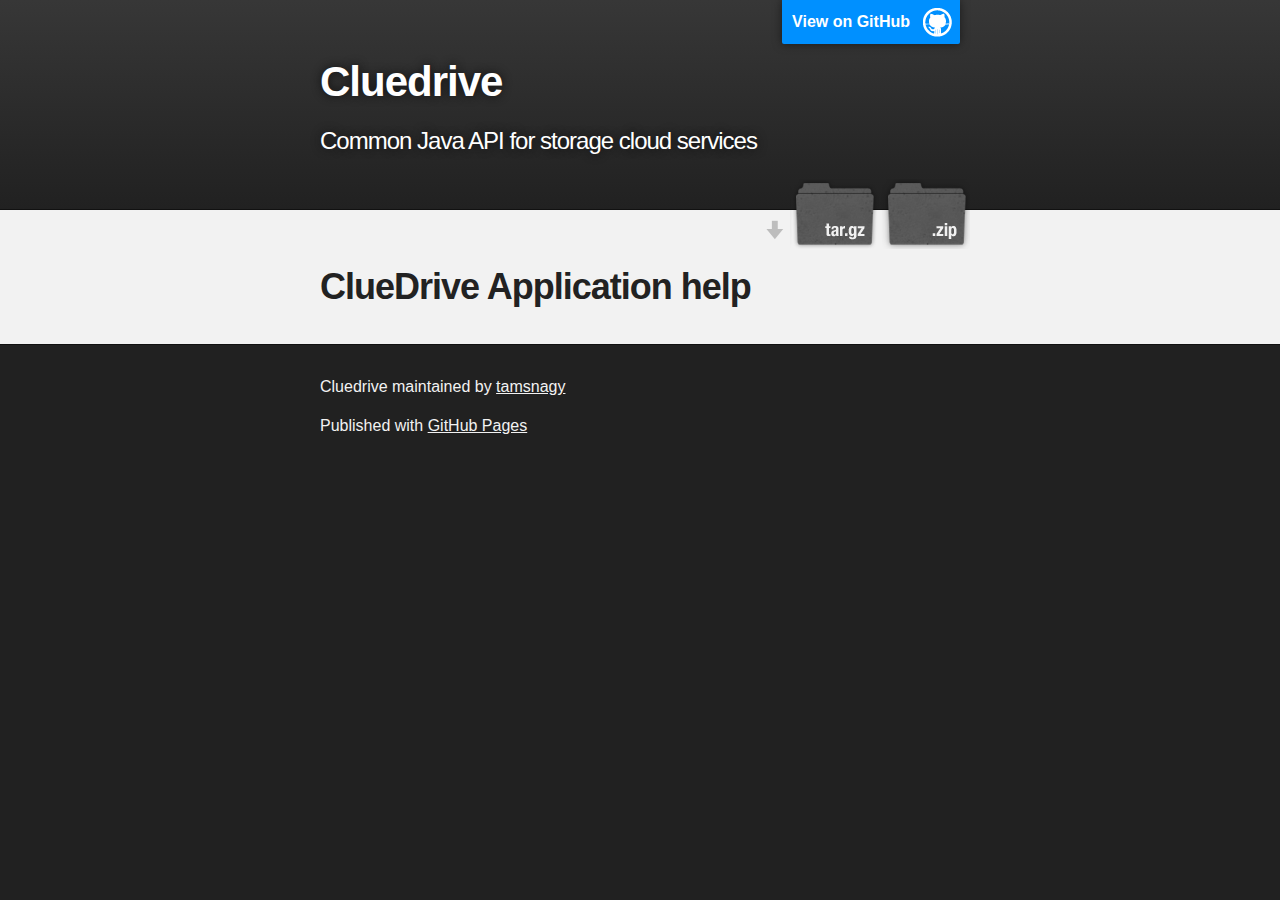
==== help.html @ 9903415f "Help file started." ====
<!DOCTYPE html>
<html>

<head>
    <meta charset='utf-8'>
    <meta http-equiv="X-UA-Compatible" content="chrome=1">
    <meta name="description" content="Cluedrive : Common Java API for storage cloud services">

    <link rel="stylesheet" type="text/css" media="screen" href="stylesheets/stylesheet.css">

    <title>Cluedrive</title>
</head>

<body>

<!-- HEADER -->
<div id="header_wrap" class="outer">
    <header class="inner">
        <a id="forkme_banner" href="https://github.com/tamsnagy/ClueDrive">View on GitHub</a>

        <h1 id="project_title">Cluedrive</h1>
        <h2 id="project_tagline">Common Java API for storage cloud services</h2>

        <section id="downloads">
            <a class="zip_download_link" href="https://github.com/tamsnagy/ClueDrive/zipball/master">Download this project as a .zip file</a>
            <a class="tar_download_link" href="https://github.com/tamsnagy/ClueDrive/tarball/master">Download this project as a tar.gz file</a>
        </section>
    </header>
</div>

<!-- MAIN CONTENT -->
<div id="main_content_wrap" class="outer">
    <section id="main_content" class="inner">
        <h1>ClueDrive Application help</h1>



    </section>
</div>

<!-- FOOTER  -->
<div id="footer_wrap" class="outer">
    <footer class="inner">
        <p class="copyright">Cluedrive maintained by <a href="https://github.com/tamsnagy">tamsnagy</a></p>
        <p>Published with <a href="https://pages.github.com">GitHub Pages</a></p>
    </footer>
</div>



</body>
</html>
---- stylesheets/stylesheet.css ----
/*******************************************************************************
Slate Theme for GitHub Pages
by Jason Costello, @jsncostello
*******************************************************************************/

@import url(github-light.css);

/*******************************************************************************
MeyerWeb Reset
*******************************************************************************/

html, body, div, span, applet, object, iframe,
h1, h2, h3, h4, h5, h6, p, blockquote, pre,
a, abbr, acronym, address, big, cite, code,
del, dfn, em, img, ins, kbd, q, s, samp,
small, strike, strong, sub, sup, tt, var,
b, u, i, center,
dl, dt, dd, ol, ul, li,
fieldset, form, label, legend,
table, caption, tbody, tfoot, thead, tr, th, td,
article, aside, canvas, details, embed,
figure, figcaption, footer, header, hgroup,
menu, nav, output, ruby, section, summary,
time, mark, audio, video {
  margin: 0;
  padding: 0;
  border: 0;
  font: inherit;
  vertical-align: baseline;
}

/* HTML5 display-role reset for older browsers */
article, aside, details, figcaption, figure,
footer, header, hgroup, menu, nav, section {
  display: block;
}

ol, ul {
  list-style: none;
}

table {
  border-collapse: collapse;
  border-spacing: 0;
}

/*******************************************************************************
Theme Styles
*******************************************************************************/

body {
  box-sizing: border-box;
  color:#373737;
  background: #212121;
  font-size: 16px;
  font-family: 'Myriad Pro', Calibri, Helvetica, Arial, sans-serif;
  line-height: 1.5;
  -webkit-font-smoothing: antialiased;
}

h1, h2, h3, h4, h5, h6 {
  margin: 10px 0;
  font-weight: 700;
  color:#222222;
  font-family: 'Lucida Grande', 'Calibri', Helvetica, Arial, sans-serif;
  letter-spacing: -1px;
}

h1 {
  font-size: 36px;
  font-weight: 700;
}

h2 {
  padding-bottom: 10px;
  font-size: 32px;
  background: url('../images/bg_hr.png') repeat-x bottom;
}

h3 {
  font-size: 24px;
}

h4 {
  font-size: 21px;
}

h5 {
  font-size: 18px;
}

h6 {
  font-size: 16px;
}

p {
  margin: 10px 0 15px 0;
}

footer p {
  color: #f2f2f2;
}

a {
  text-decoration: none;
  color: #007edf;
  text-shadow: none;

  transition: color 0.5s ease;
  transition: text-shadow 0.5s ease;
  -webkit-transition: color 0.5s ease;
  -webkit-transition: text-shadow 0.5s ease;
  -moz-transition: color 0.5s ease;
  -moz-transition: text-shadow 0.5s ease;
  -o-transition: color 0.5s ease;
  -o-transition: text-shadow 0.5s ease;
  -ms-transition: color 0.5s ease;
  -ms-transition: text-shadow 0.5s ease;
}

a:hover, a:focus {text-decoration: underline;}

footer a {
  color: #F2F2F2;
  text-decoration: underline;
}

em {
  font-style: italic;
}

strong {
  font-weight: bold;
}

img {
  position: relative;
  margin: 0 auto;
  max-width: 739px;
  padding: 5px;
  margin: 10px 0 10px 0;
  border: 1px solid #ebebeb;

  box-shadow: 0 0 5px #ebebeb;
  -webkit-box-shadow: 0 0 5px #ebebeb;
  -moz-box-shadow: 0 0 5px #ebebeb;
  -o-box-shadow: 0 0 5px #ebebeb;
  -ms-box-shadow: 0 0 5px #ebebeb;
}

p img {
  display: inline;
  margin: 0;
  padding: 0;
  vertical-align: middle;
  text-align: center;
  border: none;
}

pre, code {
  width: 100%;
  color: #222;
  background-color: #fff;

  font-family: Monaco, "Bitstream Vera Sans Mono", "Lucida Console", Terminal, monospace;
  font-size: 14px;

  border-radius: 2px;
  -moz-border-radius: 2px;
  -webkit-border-radius: 2px;
}

pre {
  width: 100%;
  padding: 10px;
  box-shadow: 0 0 10px rgba(0,0,0,.1);
  overflow: auto;
}

code {
  padding: 3px;
  margin: 0 3px;
  box-shadow: 0 0 10px rgba(0,0,0,.1);
}

pre code {
  display: block;
  box-shadow: none;
}

blockquote {
  color: #666;
  margin-bottom: 20px;
  padding: 0 0 0 20px;
  border-left: 3px solid #bbb;
}


ul, ol, dl {
  margin-bottom: 15px
}

ul {
  list-style-position: inside;
  list-style: disc;
  padding-left: 20px;
}

ol {
  list-style-position: inside;
  list-style: decimal;
  padding-left: 20px;
}

dl dt {
  font-weight: bold;
}

dl dd {
  padding-left: 20px;
  font-style: italic;
}

dl p {
  padding-left: 20px;
  font-style: italic;
}

hr {
  height: 1px;
  margin-bottom: 5px;
  border: none;
  background: url('../images/bg_hr.png') repeat-x center;
}

table {
  border: 1px solid #373737;
  margin-bottom: 20px;
  text-align: left;
 }

th {
  font-family: 'Lucida Grande', 'Helvetica Neue', Helvetica, Arial, sans-serif;
  padding: 10px;
  background: #373737;
  color: #fff;
 }

td {
  padding: 10px;
  border: 1px solid #373737;
 }

form {
  background: #f2f2f2;
  padding: 20px;
}

/*******************************************************************************
Full-Width Styles
*******************************************************************************/

.outer {
  width: 100%;
}

.inner {
  position: relative;
  max-width: 640px;
  padding: 20px 10px;
  margin: 0 auto;
}

#forkme_banner {
  display: block;
  position: absolute;
  top:0;
  right: 10px;
  z-index: 10;
  padding: 10px 50px 10px 10px;
  color: #fff;
  background: url('../images/blacktocat.png') #0090ff no-repeat 95% 50%;
  font-weight: 700;
  box-shadow: 0 0 10px rgba(0,0,0,.5);
  border-bottom-left-radius: 2px;
  border-bottom-right-radius: 2px;
}

#header_wrap {
  background: #212121;
  background: -moz-linear-gradient(top, #373737, #212121);
  background: -webkit-linear-gradient(top, #373737, #212121);
  background: -ms-linear-gradient(top, #373737, #212121);
  background: -o-linear-gradient(top, #373737, #212121);
  background: linear-gradient(top, #373737, #212121);
}

#header_wrap .inner {
  padding: 50px 10px 30px 10px;
}

#project_title {
  margin: 0;
  color: #fff;
  font-size: 42px;
  font-weight: 700;
  text-shadow: #111 0px 0px 10px;
}

#project_tagline {
  color: #fff;
  font-size: 24px;
  font-weight: 300;
  background: none;
  text-shadow: #111 0px 0px 10px;
}

#downloads {
  position: absolute;
  width: 210px;
  z-index: 10;
  bottom: -40px;
  right: 0;
  height: 70px;
  background: url('../images/icon_download.png') no-repeat 0% 90%;
}

.zip_download_link {
  display: block;
  float: right;
  width: 90px;
  height:70px;
  text-indent: -5000px;
  overflow: hidden;
  background: url(../images/sprite_download.png) no-repeat bottom left;
}

.tar_download_link {
  display: block;
  float: right;
  width: 90px;
  height:70px;
  text-indent: -5000px;
  overflow: hidden;
  background: url(../images/sprite_download.png) no-repeat bottom right;
  margin-left: 10px;
}

.zip_download_link:hover {
  background: url(../images/sprite_download.png) no-repeat top left;
}

.tar_download_link:hover {
  background: url(../images/sprite_download.png) no-repeat top right;
}

#main_content_wrap {
  background: #f2f2f2;
  border-top: 1px solid #111;
  border-bottom: 1px solid #111;
}

#main_content {
  padding-top: 40px;
}

#footer_wrap {
  background: #212121;
}



/*******************************************************************************
Small Device Styles
*******************************************************************************/

@media screen and (max-width: 480px) {
  body {
    font-size:14px;
  }

  #downloads {
    display: none;
  }

  .inner {
    min-width: 320px;
    max-width: 480px;
  }

  #project_title {
  font-size: 32px;
  }

  h1 {
    font-size: 28px;
  }

  h2 {
    font-size: 24px;
  }

  h3 {
    font-size: 21px;
  }

  h4 {
    font-size: 18px;
  }

  h5 {
    font-size: 14px;
  }

  h6 {
    font-size: 12px;
  }

  code, pre {
    min-width: 320px;
    max-width: 480px;
    font-size: 11px;
  }

}
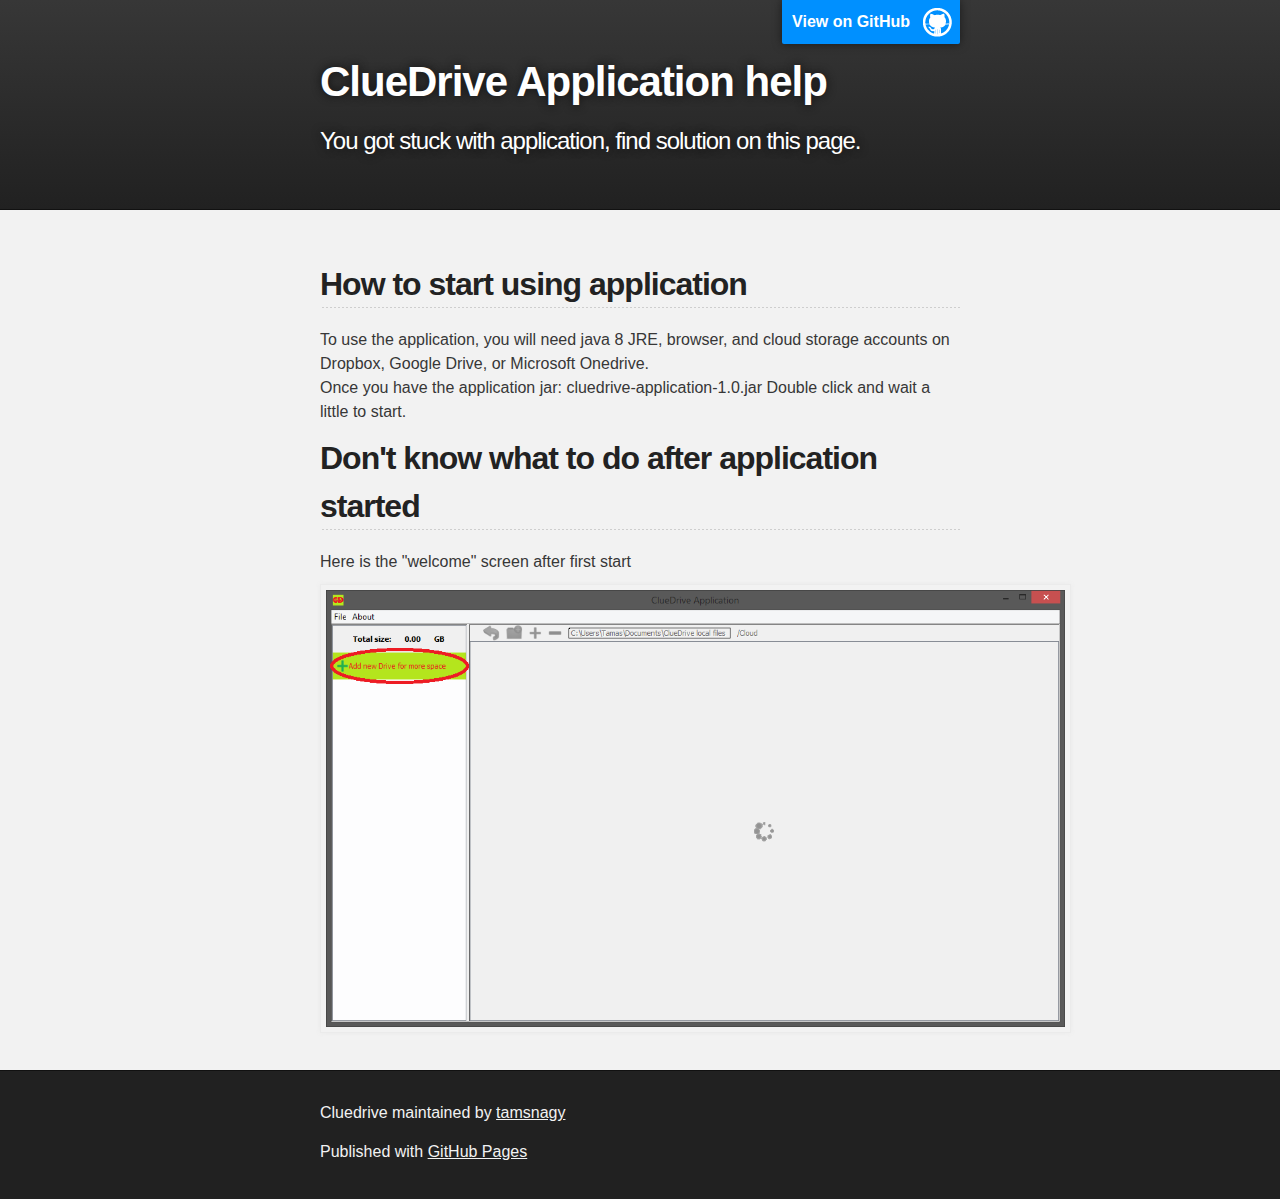
==== commit 45dfd17a: "help started" ====
--- a/help.html
+++ b/help.html
@@ -18,21 +18,22 @@
     <header class="inner">
         <a id="forkme_banner" href="https://github.com/tamsnagy/ClueDrive">View on GitHub</a>
 
-        <h1 id="project_title">Cluedrive</h1>
-        <h2 id="project_tagline">Common Java API for storage cloud services</h2>
+        <h1 id="project_title">ClueDrive Application help</h1>
+        <h2 id="project_tagline">You got stuck with application, find solution on this page.</h2>
 
-        <section id="downloads">
-            <a class="zip_download_link" href="https://github.com/tamsnagy/ClueDrive/zipball/master">Download this project as a .zip file</a>
-            <a class="tar_download_link" href="https://github.com/tamsnagy/ClueDrive/tarball/master">Download this project as a tar.gz file</a>
-        </section>
     </header>
 </div>
 
 <!-- MAIN CONTENT -->
 <div id="main_content_wrap" class="outer">
     <section id="main_content" class="inner">
-        <h1>ClueDrive Application help</h1>
-
+        <h2>How to start using application</h2>
+        To use the application, you will need java 8 JRE, browser, and cloud storage accounts on Dropbox, Google Drive, or Microsoft Onedrive.<br/>
+        Once you have the application jar: cluedrive-application-1.0.jar Double click and wait a little to start.
+        
+        <h2>Don't know what to do after application started</h2>
+        Here is the "welcome" screen after first start<br/>
+        <img src="images/firstStart.png">
 
 
     </section>
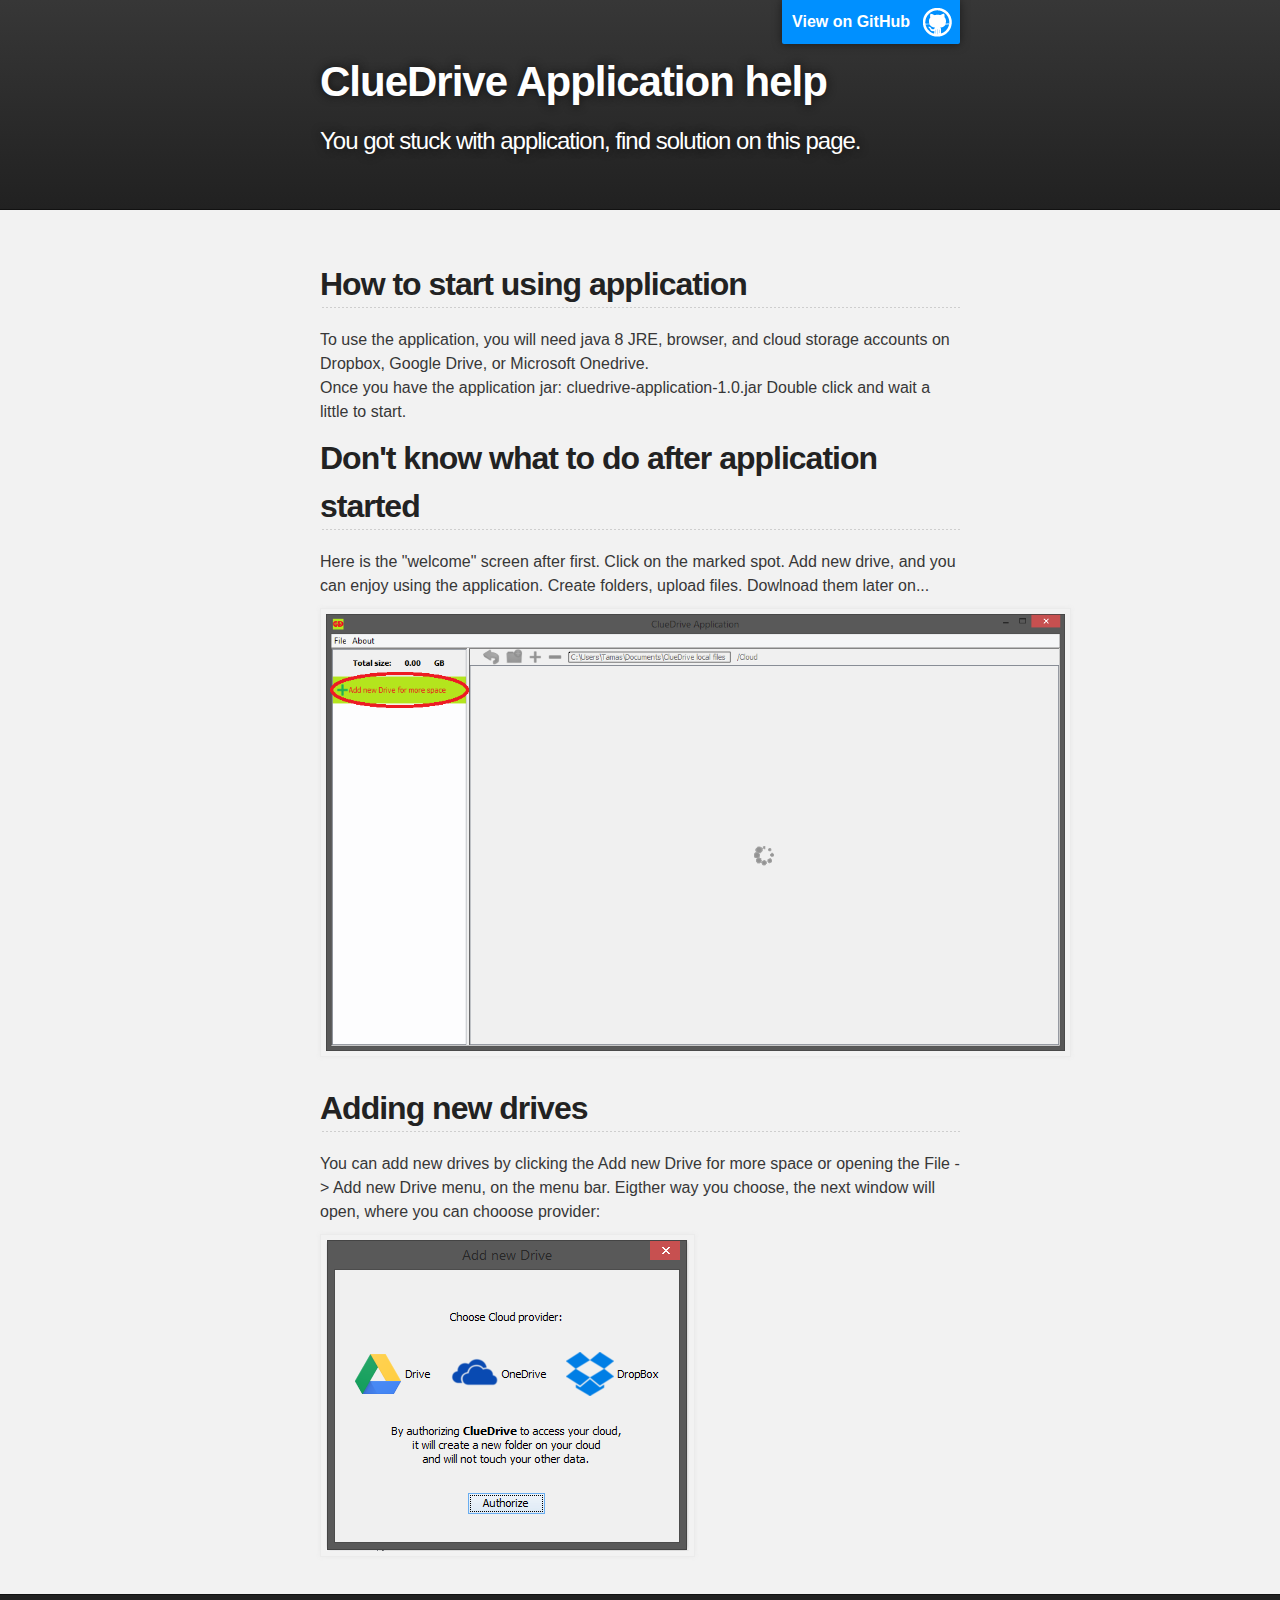
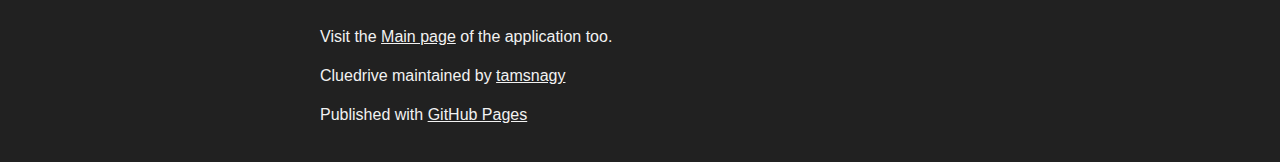
==== commit 619f4e7b: "help modified" ====
--- a/help.html
+++ b/help.html
@@ -32,8 +32,13 @@
         Once you have the application jar: cluedrive-application-1.0.jar Double click and wait a little to start.
         
         <h2>Don't know what to do after application started</h2>
-        Here is the "welcome" screen after first start<br/>
-        <img src="images/firstStart.png">
+        Here is the "welcome" screen after first. Click on the marked spot. Add new drive, and you can enjoy using the application. Create folders, upload files. Dowlnoad them later on...<br/>
+        <img src="images/firstStart.png"/>
+
+        <h2>Adding new drives</h2>
+        You can add new drives by clicking the <i>Add new Drive for more space</i> or opening the <i>File -> Add new Drive</i> menu, on the menu bar.
+        Eigther way you choose, the next window will open, where you can chooose provider:
+        <img src="images/chooser.png"/>
 
 
     </section>
@@ -42,6 +47,7 @@
 <!-- FOOTER  -->
 <div id="footer_wrap" class="outer">
     <footer class="inner">
+        <p>Visit the <a href="http://tamsnagy.github.io/ClueDrive/index.html">Main page</a> of the application too.</p>
         <p class="copyright">Cluedrive maintained by <a href="https://github.com/tamsnagy">tamsnagy</a></p>
         <p>Published with <a href="https://pages.github.com">GitHub Pages</a></p>
     </footer>
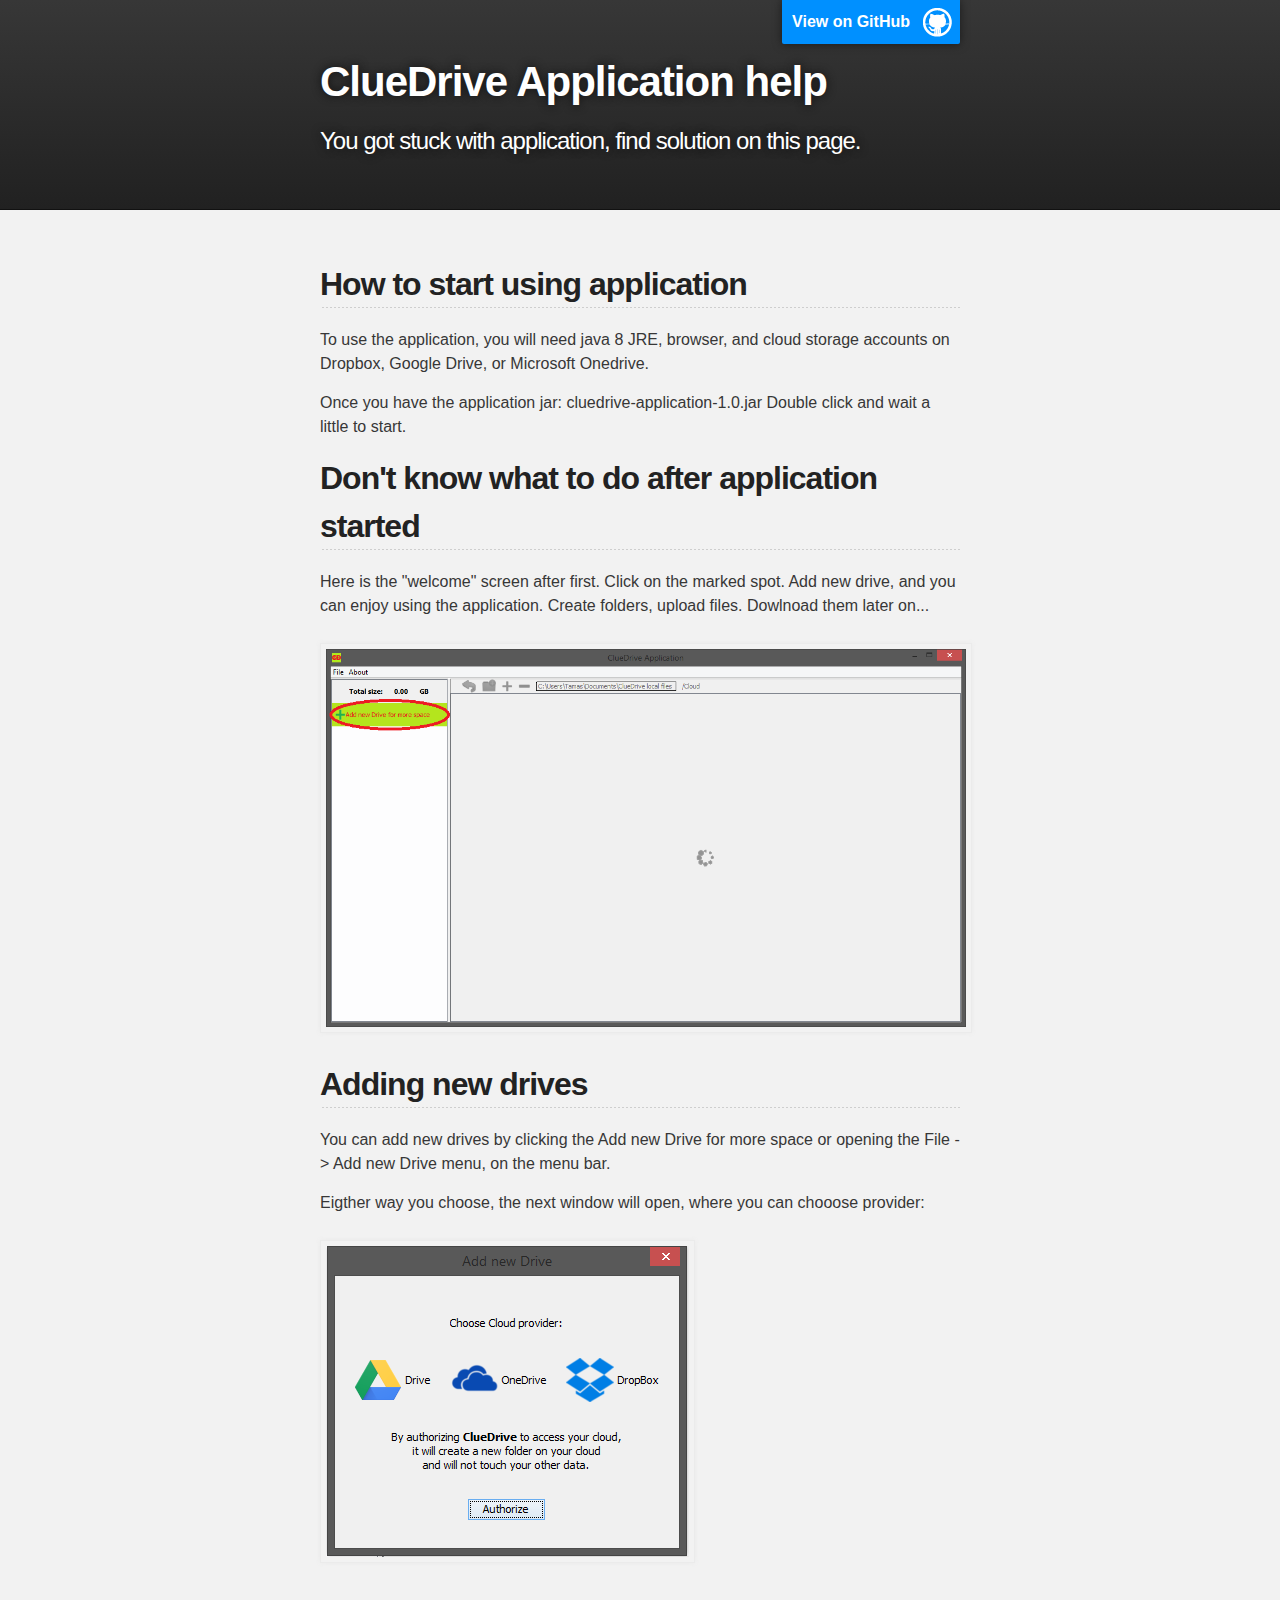
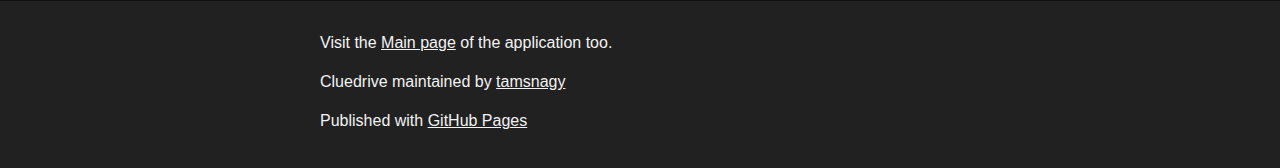
==== commit cf177afb: "style modified" ====
--- a/help.html
+++ b/help.html
@@ -28,16 +28,16 @@
 <div id="main_content_wrap" class="outer">
     <section id="main_content" class="inner">
         <h2>How to start using application</h2>
-        To use the application, you will need java 8 JRE, browser, and cloud storage accounts on Dropbox, Google Drive, or Microsoft Onedrive.<br/>
-        Once you have the application jar: cluedrive-application-1.0.jar Double click and wait a little to start.
+        <p>To use the application, you will need java 8 JRE, browser, and cloud storage accounts on Dropbox, Google Drive, or Microsoft Onedrive.</p>
+        <p>Once you have the application jar: cluedrive-application-1.0.jar Double click and wait a little to start.</p>
         
         <h2>Don't know what to do after application started</h2>
-        Here is the "welcome" screen after first. Click on the marked spot. Add new drive, and you can enjoy using the application. Create folders, upload files. Dowlnoad them later on...<br/>
+        <p>Here is the "welcome" screen after first. Click on the marked spot. Add new drive, and you can enjoy using the application. Create folders, upload files. Dowlnoad them later on...</p>
         <img src="images/firstStart.png"/>
 
         <h2>Adding new drives</h2>
-        You can add new drives by clicking the <i>Add new Drive for more space</i> or opening the <i>File -> Add new Drive</i> menu, on the menu bar.
-        Eigther way you choose, the next window will open, where you can chooose provider:
+        <p>You can add new drives by clicking the <i>Add new Drive for more space</i> or opening the <i>File -> Add new Drive</i> menu, on the menu bar.</p>
+        <p>Eigther way you choose, the next window will open, where you can chooose provider:</p>
         <img src="images/chooser.png"/>
 
 
--- a/stylesheets/stylesheet.css
+++ b/stylesheets/stylesheet.css
@@ -136,7 +136,7 @@
 img {
   position: relative;
   margin: 0 auto;
-  max-width: 739px;
+  max-width: 100%;
   padding: 5px;
   margin: 10px 0 10px 0;
   border: 1px solid #ebebeb;
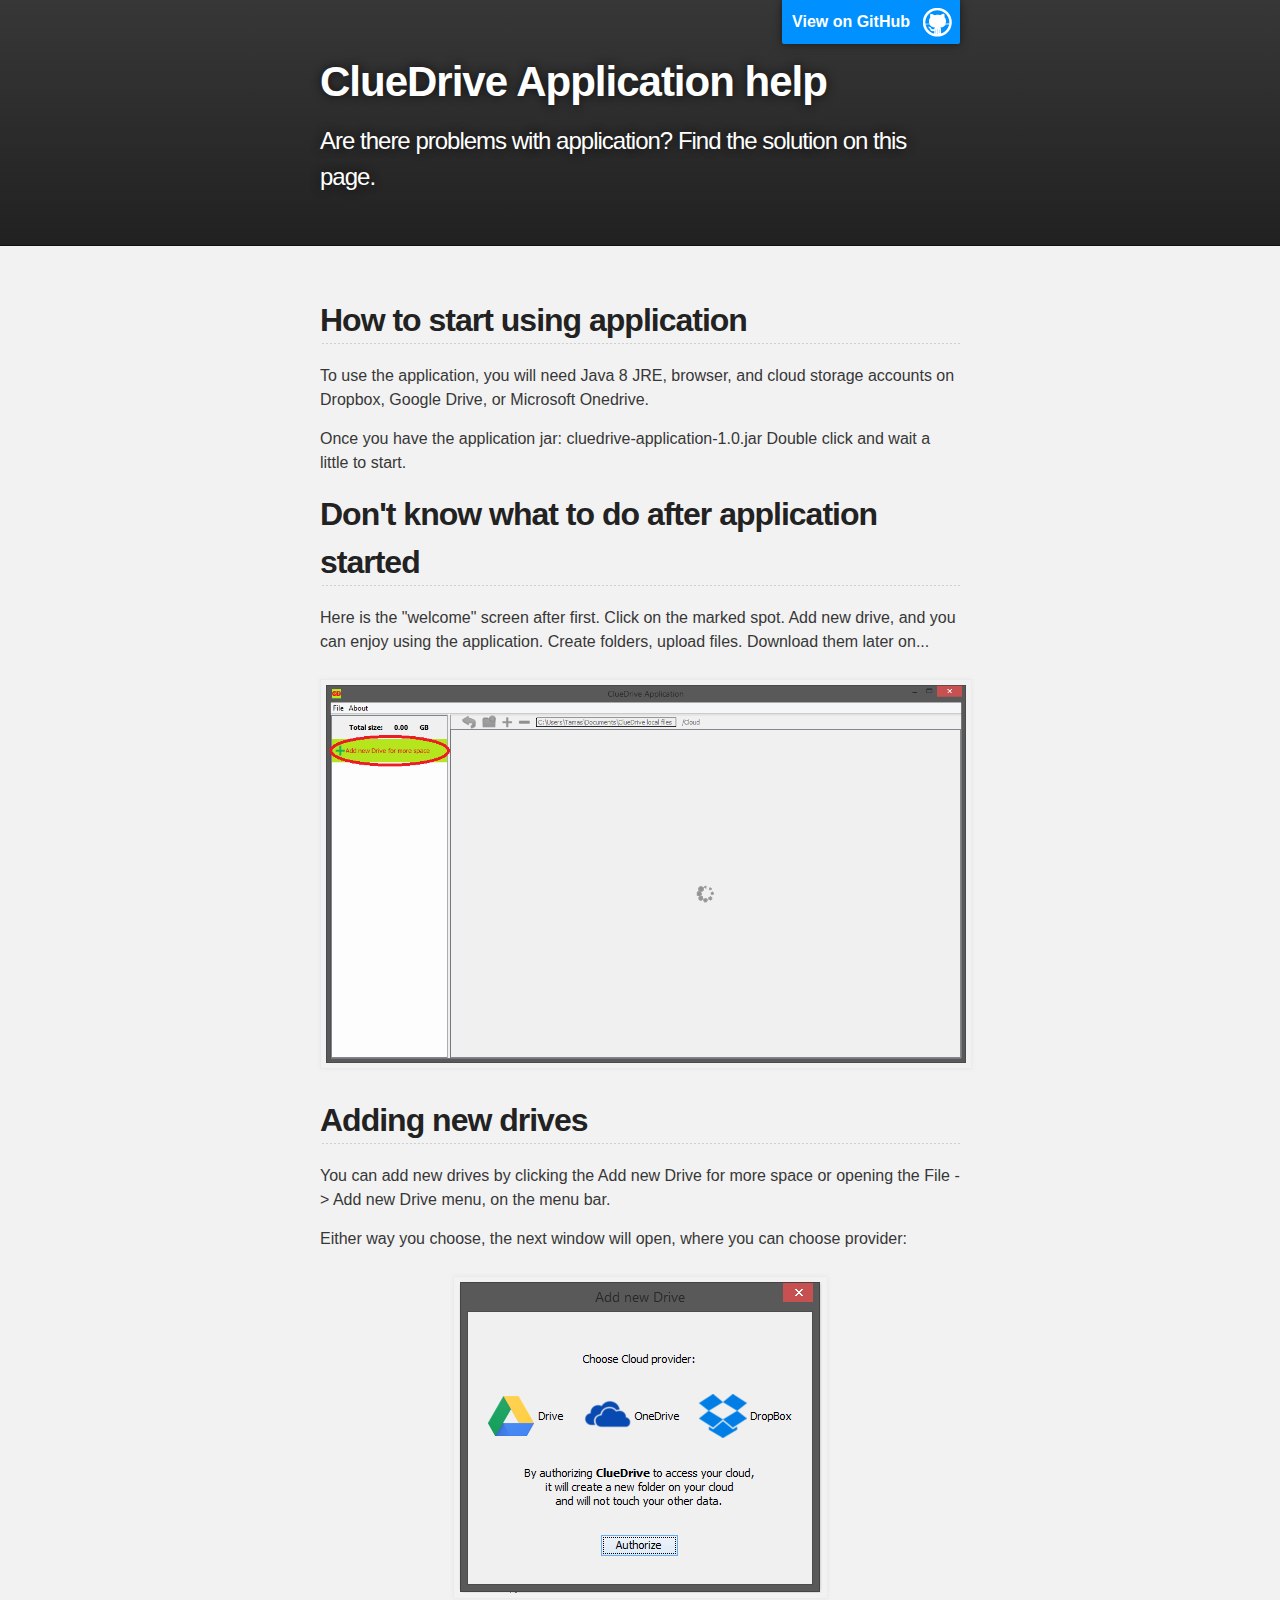
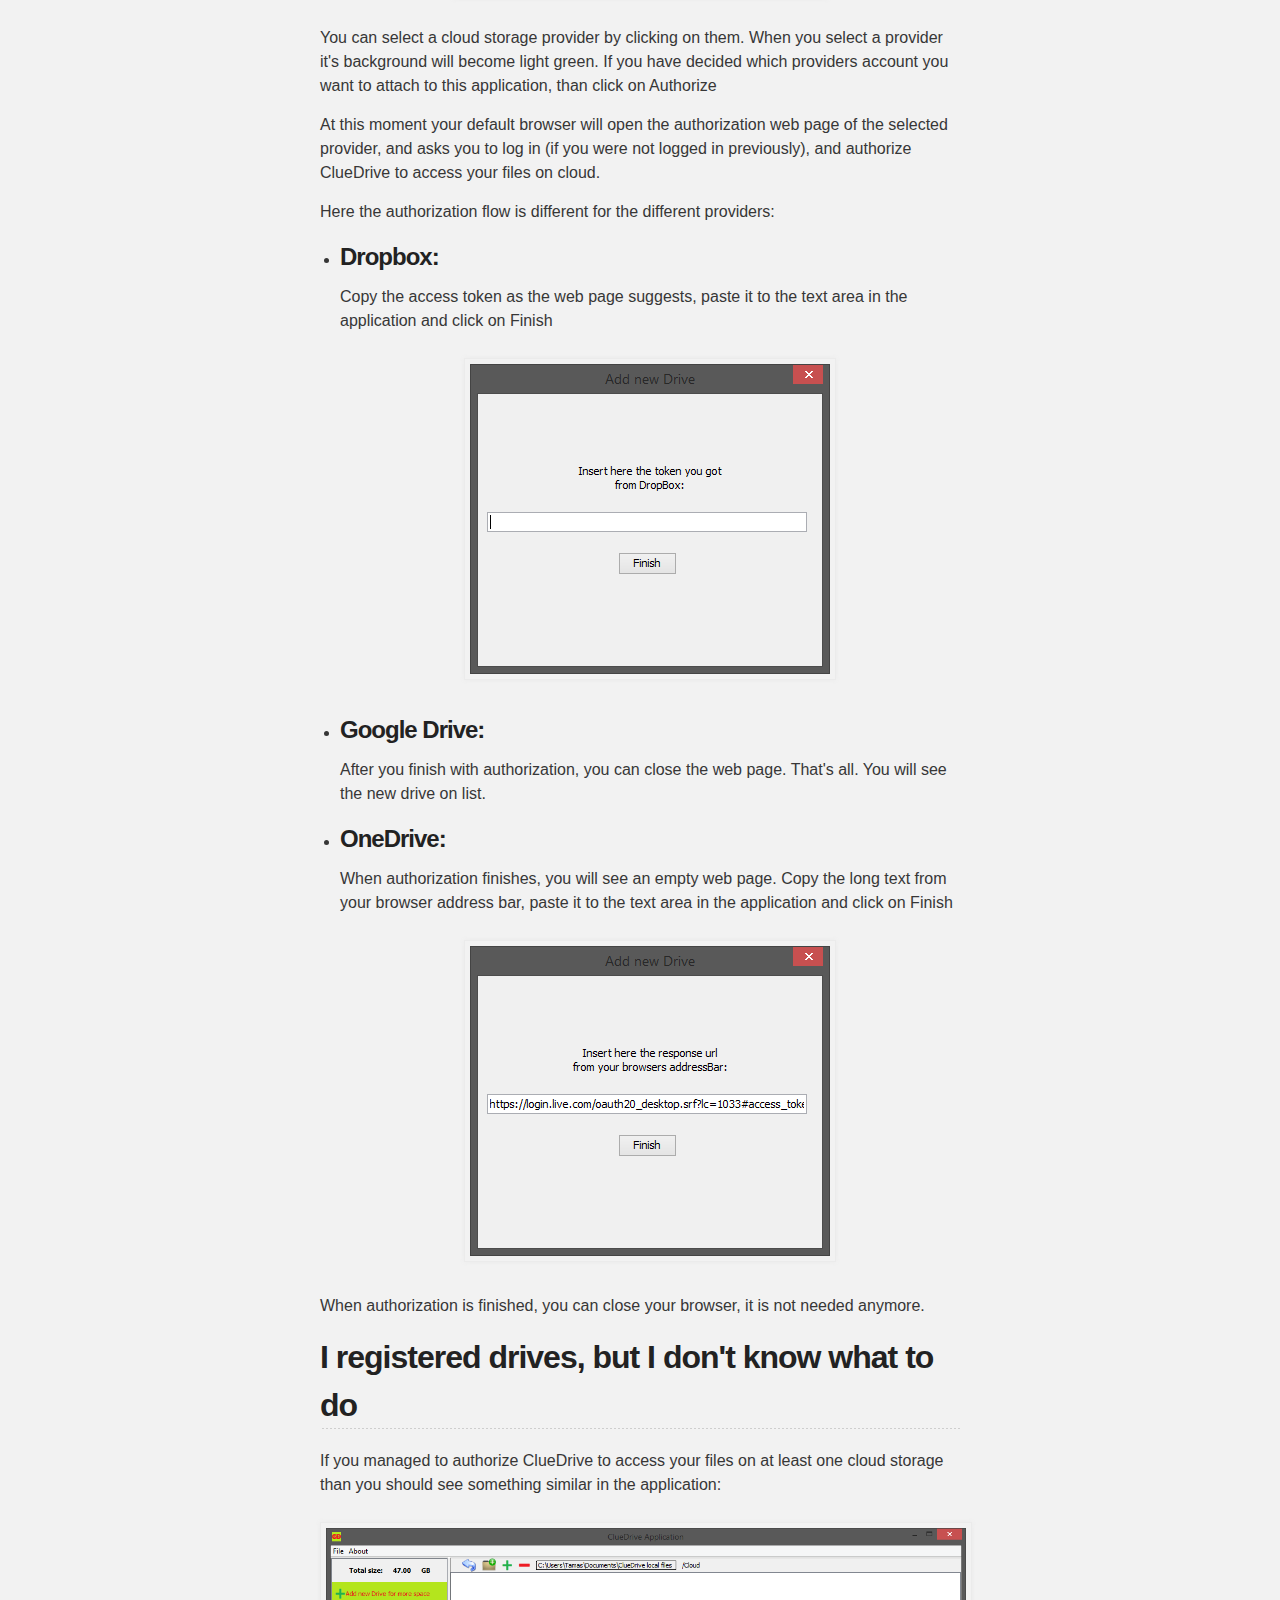
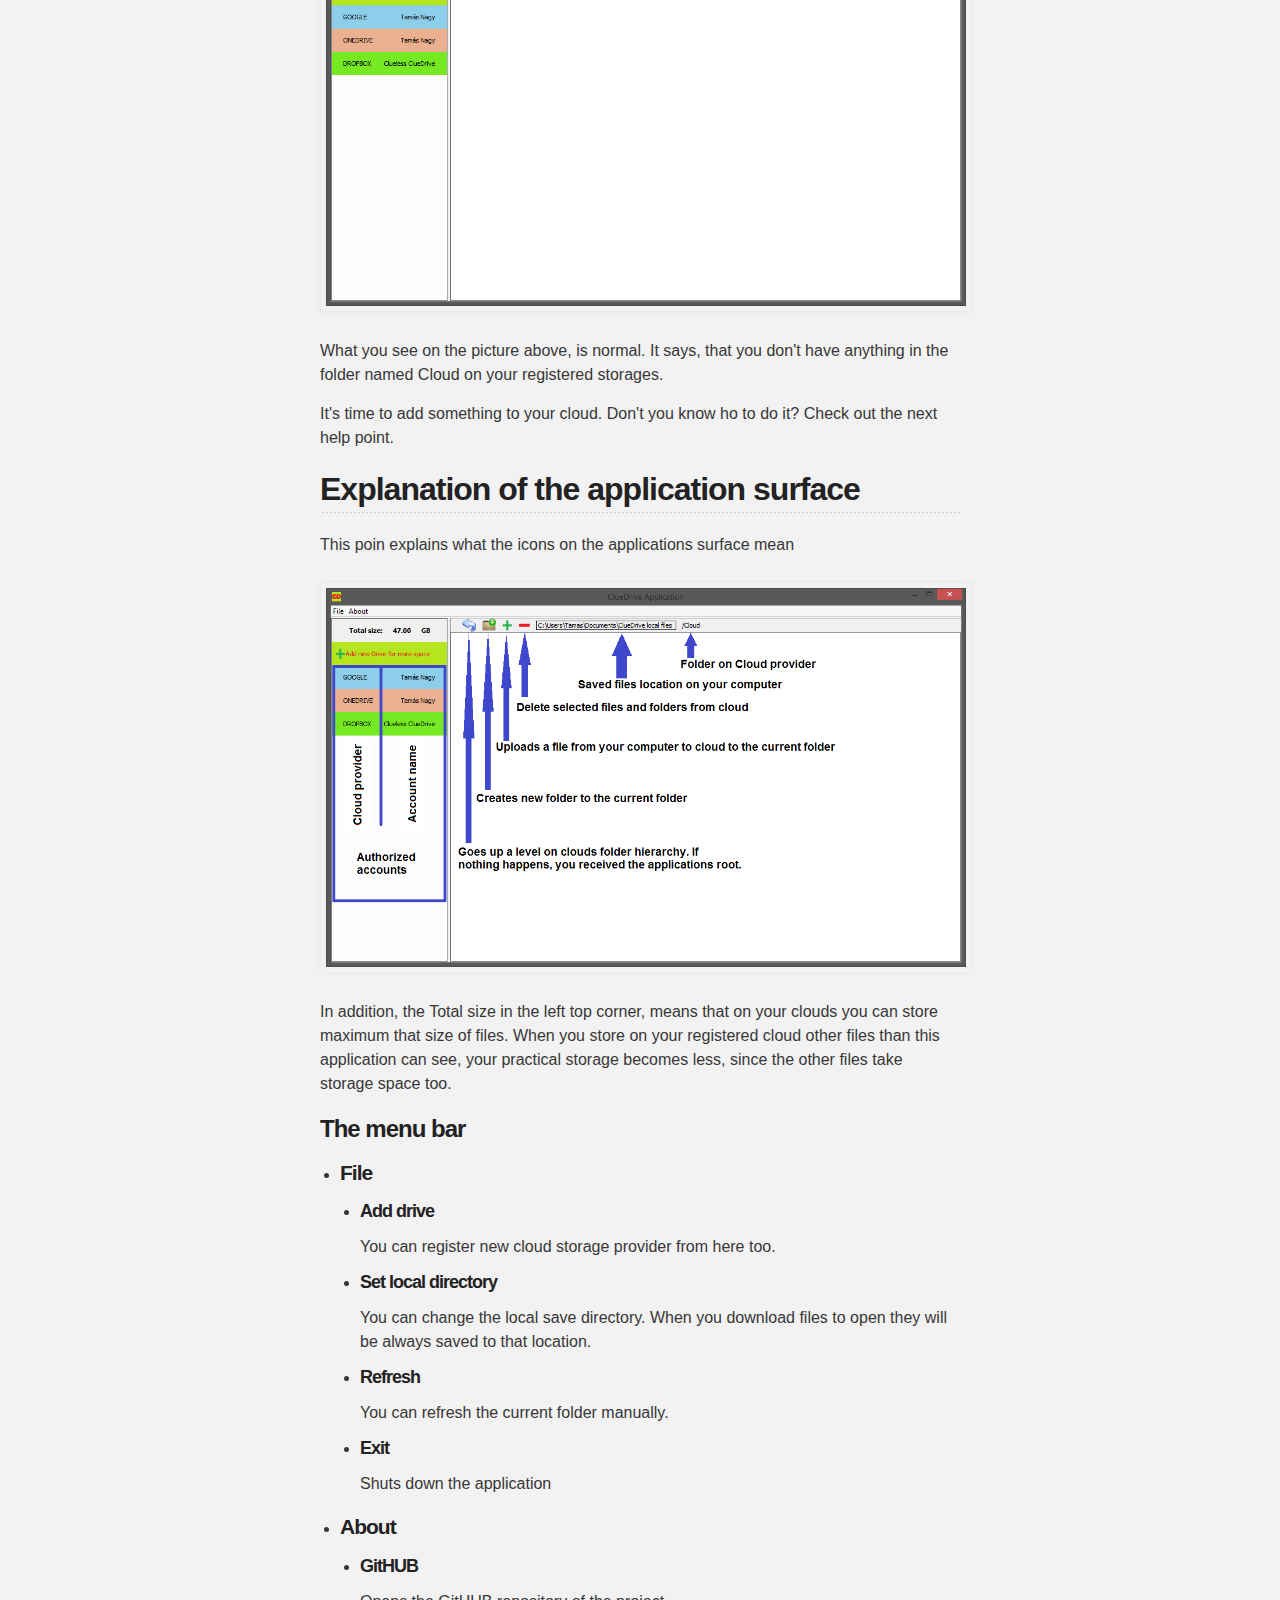
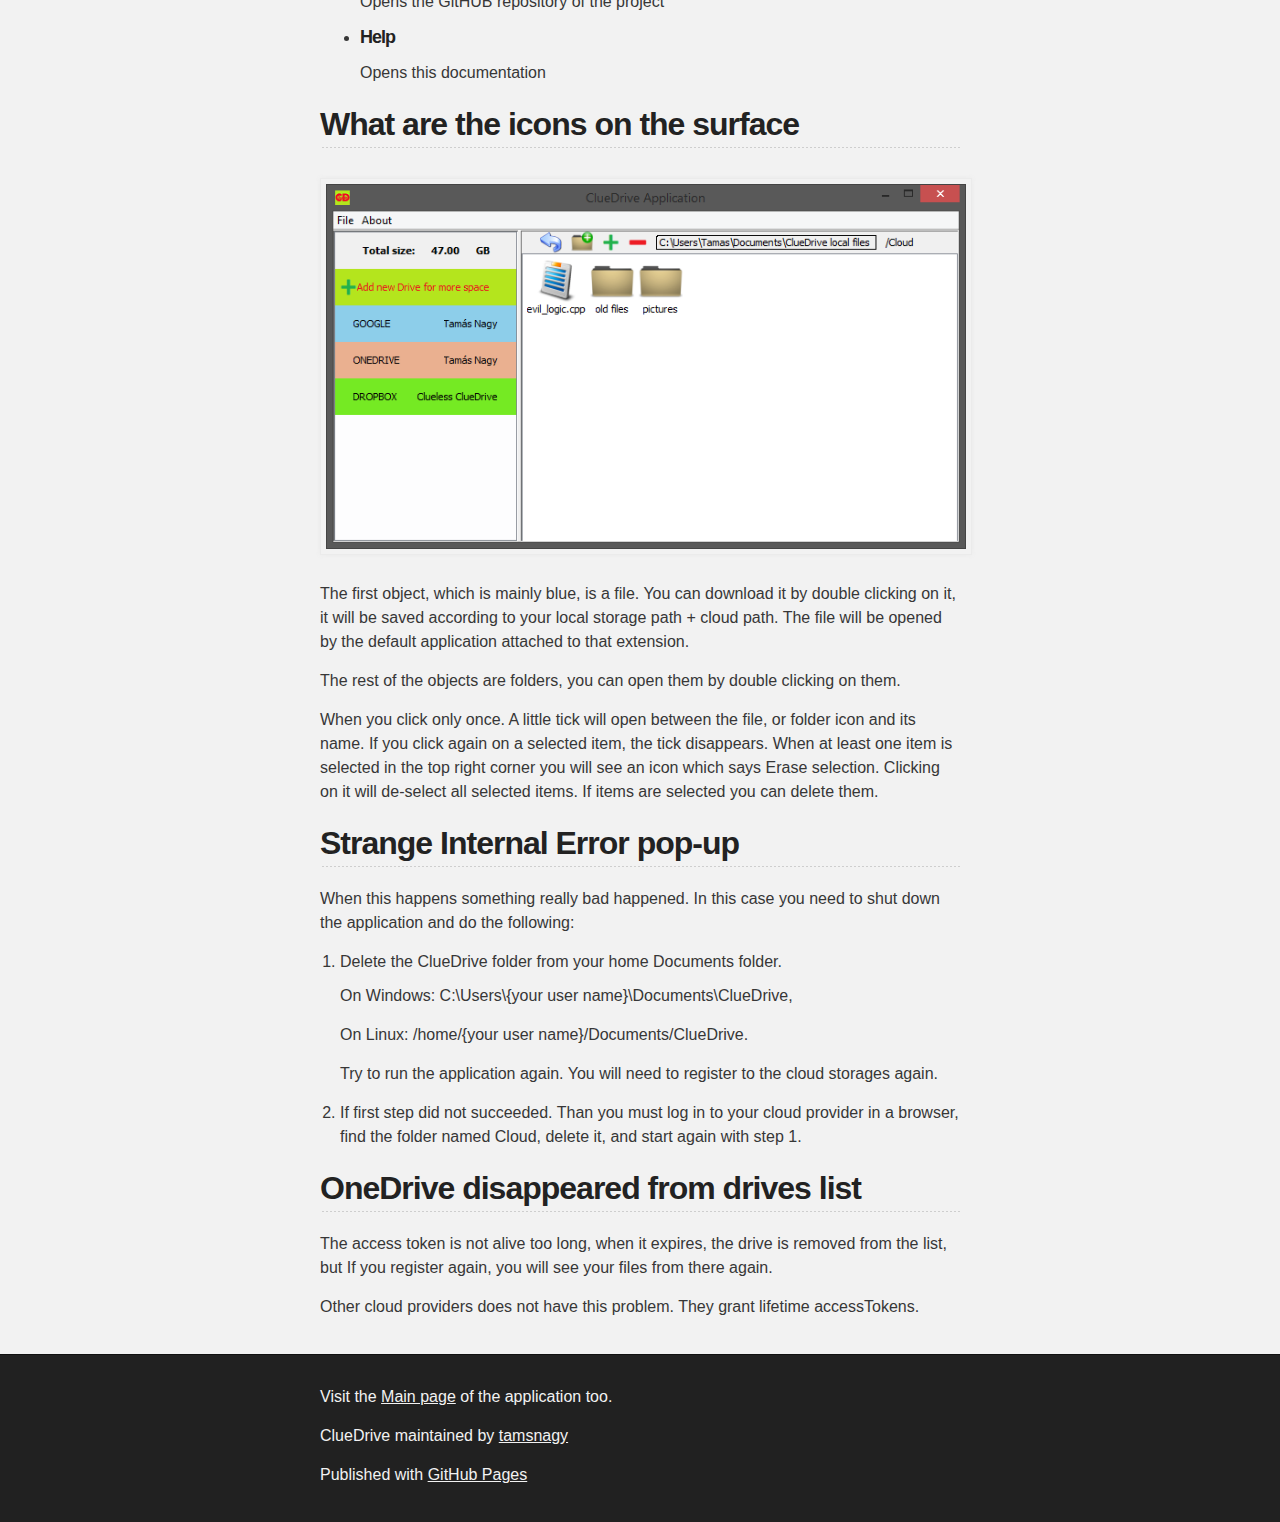
==== commit b21c0478: "help finished" ====
--- a/help.html
+++ b/help.html
@@ -8,7 +8,7 @@
 
     <link rel="stylesheet" type="text/css" media="screen" href="stylesheets/stylesheet.css">
 
-    <title>Cluedrive</title>
+    <title>ClueDrive</title>
 </head>
 
 <body>
@@ -19,7 +19,7 @@
         <a id="forkme_banner" href="https://github.com/tamsnagy/ClueDrive">View on GitHub</a>
 
         <h1 id="project_title">ClueDrive Application help</h1>
-        <h2 id="project_tagline">You got stuck with application, find solution on this page.</h2>
+        <h2 id="project_tagline">Are there problems with application? Find the solution on this page.</h2>
 
     </header>
 </div>
@@ -28,19 +28,89 @@
 <div id="main_content_wrap" class="outer">
     <section id="main_content" class="inner">
         <h2>How to start using application</h2>
-        <p>To use the application, you will need java 8 JRE, browser, and cloud storage accounts on Dropbox, Google Drive, or Microsoft Onedrive.</p>
+        <p>To use the application, you will need Java 8 JRE, browser, and cloud storage accounts on Dropbox, Google Drive, or Microsoft Onedrive.</p>
         <p>Once you have the application jar: cluedrive-application-1.0.jar Double click and wait a little to start.</p>
         
         <h2>Don't know what to do after application started</h2>
-        <p>Here is the "welcome" screen after first. Click on the marked spot. Add new drive, and you can enjoy using the application. Create folders, upload files. Dowlnoad them later on...</p>
-        <img src="images/firstStart.png"/>
+        <p>Here is the "welcome" screen after first. Click on the marked spot. Add new drive, and you can enjoy using the application. Create folders, upload files. Download them later on...</p>
+        <img src="images/firstStart.png" align="middle"/>
 
         <h2>Adding new drives</h2>
         <p>You can add new drives by clicking the <i>Add new Drive for more space</i> or opening the <i>File -> Add new Drive</i> menu, on the menu bar.</p>
-        <p>Eigther way you choose, the next window will open, where you can chooose provider:</p>
-        <img src="images/chooser.png"/>
+        <p>Either way you choose, the next window will open, where you can choose provider:</p>
+        <center><img src="images/chooser.png" align="middle"/></center>
+        <p>You can select a cloud storage provider by clicking on them. When you select a provider it's background will become light green. If you have decided which providers account you want to attach to this application, than click on Authorize</p>
+        <p>At this moment your default browser will open the authorization web page of the selected provider, and asks you to log in (if you were not logged in previously), and authorize ClueDrive to access your files on cloud.</p>
+        <p>Here the authorization flow is different for the different providers:</p>
+        <ul>
+            <li><h3>Dropbox:</h3>
+                <p>
+                    Copy the access token as the web page suggests, paste it to the text area in the application and click on Finish
+                    <center><img src="images/dropbox.png"></center>
+                </p>
+            </li>
+            <li><h3>Google Drive:</h3>
+                <p>After you finish with authorization, you can close the web page. That's all. You will see the new drive on list.</p>
+            </li>
+            <li><h3>OneDrive:</h3>
+                <p>
+                    When authorization finishes, you will see an empty web page. Copy the long text from your browser address bar, paste it to the text area in the application and click on Finish
+                    <center><img src="images/onedrive.png"></center>
+                </p>
+            </li>
+        </ul>
+        <p>When authorization is finished, you can close your browser, it is not needed anymore.</p>
 
+        <h2>I registered drives, but I don't know what to do</h2>
+        <p>If you managed to authorize ClueDrive to access your files on at least one cloud storage than you should see something similar in the application:</p>
+        <center><img src="images/registered.png"></center>
+        <p>What you see on the picture above, is normal. It says, that you don't have anything in the folder named <i>Cloud</i> on your registered storages.</p>
+        <p>It's time to add something to your cloud. Don't you know ho to do it? Check out the next help point.</p>
 
+        <h2>Explanation of the application surface</h2>
+        <p>This poin explains what the icons on the applications surface mean</p>
+        <center><img src="images/explain.png"></center>
+        <p>In addition, the Total size in the left top corner, means that on your clouds you can store maximum that size of files. When you store on your registered cloud other files than this application can see, your practical storage becomes less, since the other files take storage space too.</p>
+        <h3>The menu bar</h3>
+        <ul>
+            <li>
+                <h4>File</h4>
+                <ul>
+                    <li><h5>Add drive</h5>You can register new cloud storage provider from here too.</li>
+                    <li><h5>Set local directory</h5>You can change the local save directory. When you download files to open they will be always saved to that location.</li>
+                    <li><h5>Refresh</h5>You can refresh the current folder manually.</li>
+                    <li><h5>Exit</h5>Shuts down the application</li>
+                </ul>
+            </li>
+            <li>
+                <h4>About</h4>
+                <ul>
+                    <li><h5>GitHUB</h5>Opens the GitHUB repository of the project</li>
+                    <li><h5>Help</h5>Opens this documentation</li>
+                </ul>
+            </li>
+        </ul>
+
+        <h2>What are the icons on the surface</h2>
+        <center><img src="images/files.png"></center>
+        <p>The first object, which is mainly blue, is a file. You can download it by double clicking on it, it will be saved according to your local storage path + cloud path. The file will be opened by the default application attached to that extension.</p>
+        <p>The rest of the objects are folders, you can open them by double clicking on them.</p>
+        <p>When you click only once. A little tick will open between the file, or folder icon and its name. If you click again on a selected item, the tick disappears. When at least one item is selected in the top right corner you will see an icon which says Erase selection. Clicking on it will de-select all selected items. If items are selected you can delete them.</p>
+
+        <h2>Strange Internal Error pop-up</h2>
+        <p>When this happens something really bad happened. In this case you need to shut down the application and do the following:</p>
+        <ol>
+            <li>Delete the <b>ClueDrive</b> folder from your home Documents folder.
+                <p>On Windows: C:\Users\{your user name}\Documents\ClueDrive,</p>
+                <p>On Linux: /home/{your user name}/Documents/ClueDrive.</p>
+                <p>Try to run the application again. You will need to register to the cloud storages again.</p>
+            </li>
+            <li>If first step did not succeeded. Than you must log in to your cloud provider in a browser, find the folder named Cloud, delete it, and start again with step 1.</li>
+        </ol>
+
+        <h2>OneDrive disappeared from drives list</h2>
+        <p>The access token is not alive too long, when it expires, the drive is removed from the list, but If you register again, you will see your files from there again.</p>
+        <p>Other cloud providers does not have this problem. They grant lifetime accessTokens.</p>
     </section>
 </div>
 
@@ -48,7 +118,7 @@
 <div id="footer_wrap" class="outer">
     <footer class="inner">
         <p>Visit the <a href="http://tamsnagy.github.io/ClueDrive/index.html">Main page</a> of the application too.</p>
-        <p class="copyright">Cluedrive maintained by <a href="https://github.com/tamsnagy">tamsnagy</a></p>
+        <p class="copyright">ClueDrive maintained by <a href="https://github.com/tamsnagy">tamsnagy</a></p>
         <p>Published with <a href="https://pages.github.com">GitHub Pages</a></p>
     </footer>
 </div>
